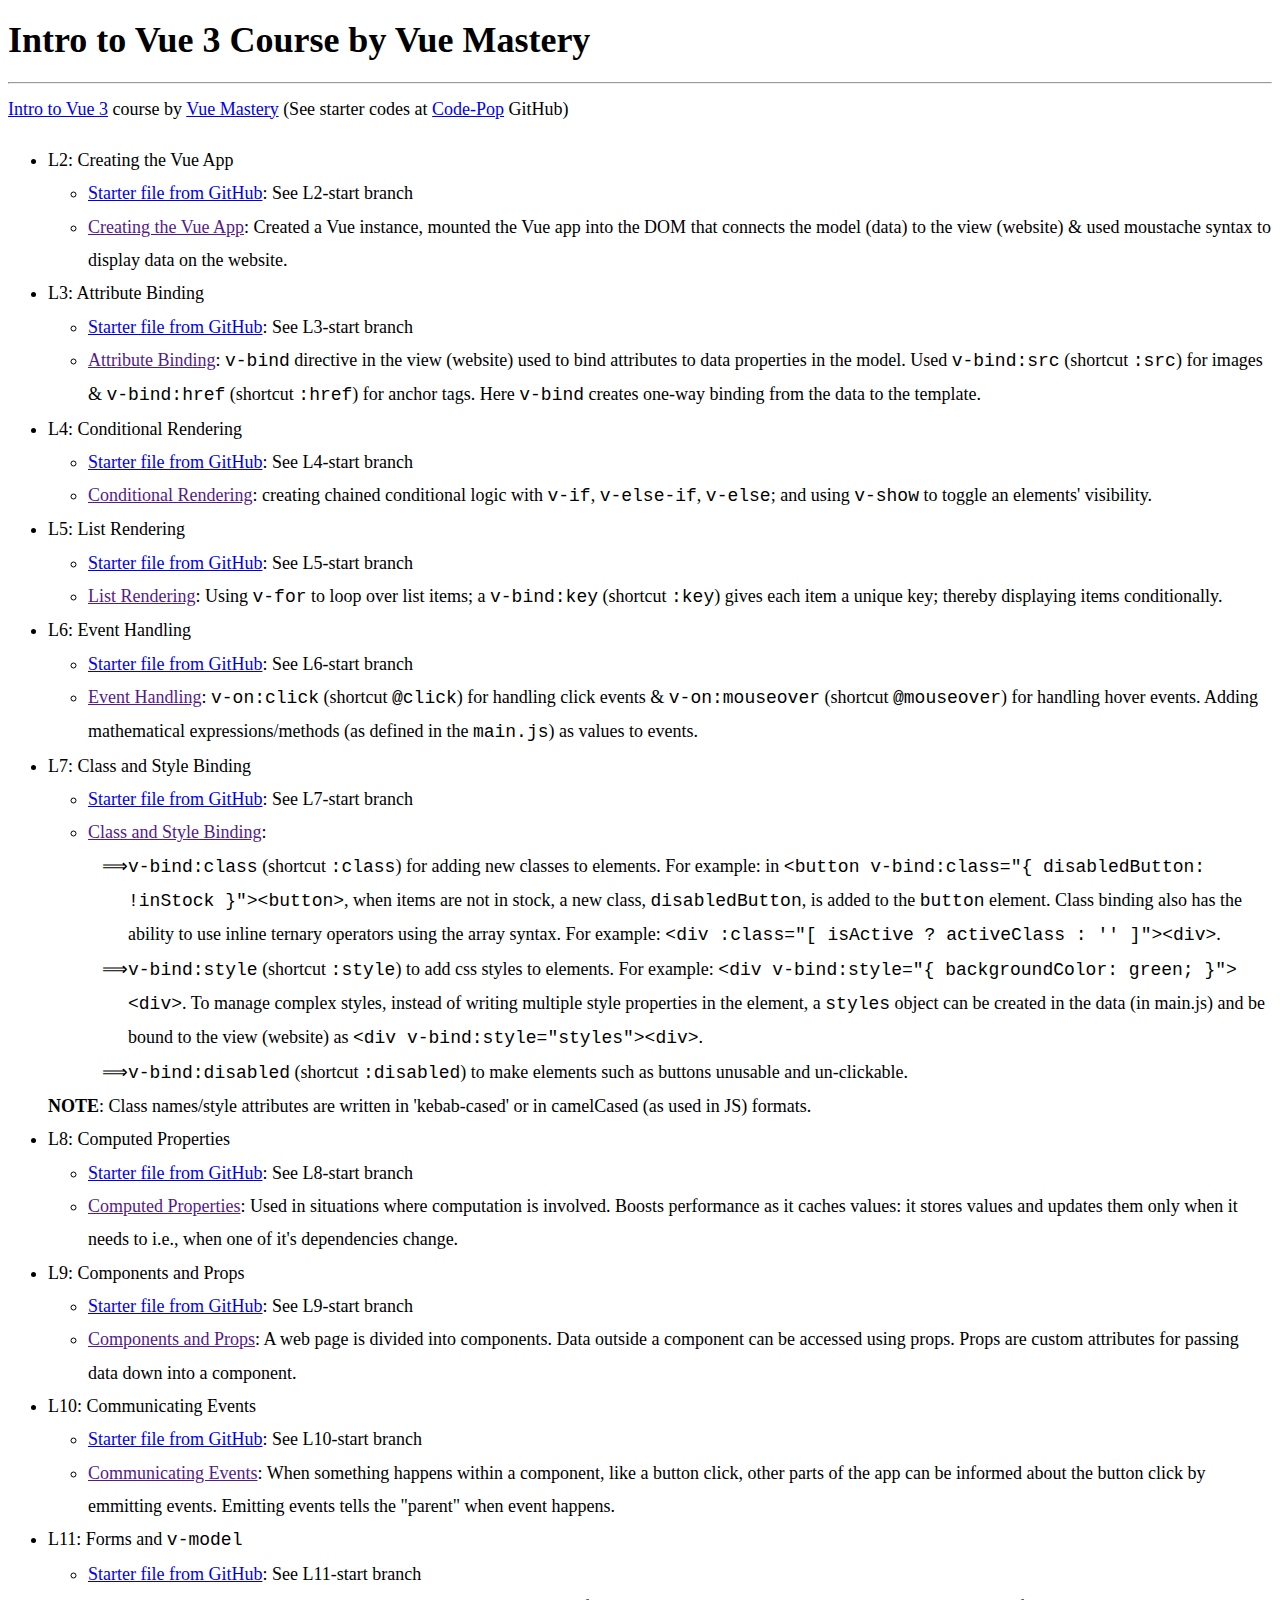
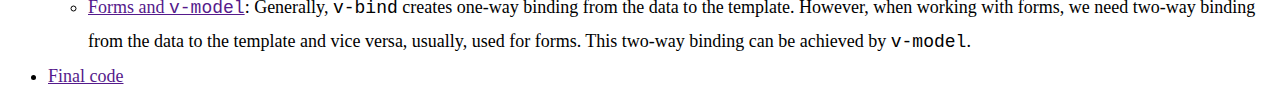
==== index.html @ f96d61c0 "first commit" ====
<!DOCTYPE html>
<html lang="en">

<head>
    <meta charset="UTF-8">
    <meta http-equiv="X-UA-Compatible" content="IE=edge">
    <meta name="viewport" content="width=device-width, initial-scale=1.0">
    <title>Vue.js Introduction</title>

    <style>
        /* For program code, keywords, etc. */
        .mono {
            font-family: 'Courier New', Courier, monospace;
        }

        body {
            line-height: 25pt;
            font-size: large;
        }

        .youtube {
            color: red;
            font-weight: bold;
        }

        /* Long Rightwards Double Arrow for 4th level ul li items */
        .fourth-level-li {
            list-style-type: '\27F9';
        }

        .bold-text {
            font-weight: bold;
        }
    </style>
</head>

<body>
    <h1>Intro to Vue 3 Course by Vue Mastery</h1>

    <hr>

    <a href="https://www.vuemastery.com/courses/intro-to-vue-3/intro-to-vue3" target="_blank">
        Intro to Vue 3</a>
    course by <a href="https://www.vuemastery.com/" target="_blank">Vue Mastery</a>
    (See starter codes at <a href="https://github.com/Code-Pop/Intro-to-Vue-3" target="_blank">
        Code-Pop</a> GitHub)
    <ul>
        <li>L2: Creating the Vue App
            <ul>
                <li>
                    <a href="https://github.com/Code-Pop/Intro-to-Vue-3/tree/L2-start" target="_blank">
                        Starter file from GitHub</a>: See L2-start branch
                </li>

                <li>
                    <a href="" target="_blank">Creating the Vue App</a>: Created a Vue instance,
                    mounted the Vue app into the DOM that connects the model (data) to the
                    view (website) & used moustache syntax to display data on the website.
                </li>
            </ul>
        </li>

        <li>L3: Attribute Binding
            <ul>
                <li>
                    <a href="https://github.com/Code-Pop/Intro-to-Vue-3/tree/L3-start" target="_blank">
                        Starter file from GitHub</a>: See L3-start branch
                </li>

                <li>
                    <a href="" target="_blank">Attribute Binding</a>: <span class="mono">v-bind</span>
                    directive in the view (website) used to bind attributes to data properties in the model.
                    Used <span class="mono">v-bind:src</span> (shortcut <span class="mono">:src</span>) for
                    images & <span class="mono">v-bind:href</span> (shortcut <span class="mono">:href</span>)
                    for anchor tags. Here <span class="mono">v-bind</span> creates one-way binding from the data to
                    the template.
                </li>
            </ul>
        </li>

        <li>L4: Conditional Rendering
            <ul>
                <li>
                    <a href="https://github.com/Code-Pop/Intro-to-Vue-3/tree/L4-start" target="_blank">
                        Starter file from GitHub</a>: See L4-start branch
                </li>

                <li>
                    <a href="" target="_blank">Conditional Rendering</a>: creating chained conditional
                    logic with <span class="mono">v-if</span>, <span class="mono">v-else-if</span>,
                    <span class="mono">v-else</span>; and using <span class="mono">v-show</span> to
                    toggle an elements' visibility.
                </li>
            </ul>
        </li>

        <li>L5: List Rendering
            <ul>
                <li>
                    <a href="https://github.com/Code-Pop/Intro-to-Vue-3/tree/L5-start" target="_blank">
                        Starter file from GitHub</a>: See L5-start branch
                </li>

                <li>
                    <a href="" target="_blank">List Rendering</a>: Using <span class="mono">v-for</span>
                    to loop over list items; a <span class="mono">v-bind:key</span>
                    (shortcut <span class="mono">:key</span>) gives each item a unique key; thereby
                    displaying items conditionally.
                </li>
            </ul>
        </li>

        <li>L6: Event Handling
            <ul>
                <li>
                    <a href="https://github.com/Code-Pop/Intro-to-Vue-3/tree/L6-start" target="_blank">
                        Starter file from GitHub</a>: See L6-start branch
                </li>

                <li>
                    <a href="" target="_blank">Event Handling</a>: <span class="mono">v-on:click</span>
                    (shortcut <span class="mono">@click</span>) for handling click events &
                    <span class="mono">v-on:mouseover</span> (shortcut <span class="mono">@mouseover</span>)
                    for handling hover events. Adding mathematical expressions/methods (as defined in the
                    <span class="mono">main.js</span>) as values to events.
                </li>
            </ul>
        </li>

        <li>L7: Class and Style Binding
            <ul>
                <li>
                    <a href="https://github.com/Code-Pop/Intro-to-Vue-3/tree/L7-start" target="_blank">
                        Starter file from GitHub</a>: See L7-start branch
                </li>

                <li>
                    <a href="" target="_blank">Class and Style Binding</a>:
                    <ul class="fourth-level-li">
                        <li>
                            <span class="mono">v-bind:class</span> (shortcut <span class="mono">:class</span>)
                            for adding new classes to elements. For example: in
                            <span class="mono">&lt;button v-bind:class="{ disabledButton: !inStock
                                }"&gt;&lt;button&gt;</span>,
                            when items are not in stock, a new class, <span class="mono">disabledButton</span>,
                            is added to the <span class="mono">button</span> element. Class binding also has the
                            ability to use inline ternary operators using the array syntax. For example:
                            <span class="mono">&lt;div :class="[ isActive ? activeClass : '' ]"&gt;&lt;div&gt;</span>.
                        </li>

                        <li>
                            <span class="mono">v-bind:style</span> (shortcut <span class="mono">:style</span>)
                            to add css styles to elements. For example:
                            <span class="mono">&lt;div v-bind:style="{ backgroundColor: green; }"&gt;&lt;div&gt;</span>.
                            To manage complex styles, instead of writing multiple style properties in the
                            element, a <span class="mono">styles</span> object can be created in the data (in main.js)
                            and be bound to the view (website) as
                            <span class="mono">&lt;div v-bind:style="styles"&gt;&lt;div&gt;</span>.
                        </li>

                        <li>
                            <span class="mono">v-bind:disabled</span> (shortcut <span class="mono">:disabled</span>)
                            to make elements such as buttons unusable and un-clickable.
                        </li>
                    </ul>
                </li>
            </ul>
            <span class="bold-text">NOTE</span>: Class names/style attributes are written in 'kebab-cased' or in
            camelCased (as used in JS) formats.
        </li>

        <li>L8: Computed Properties
            <ul>
                <li>
                    <a href="https://github.com/Code-Pop/Intro-to-Vue-3/tree/L8-start" target="_blank">
                        Starter file from GitHub</a>: See L8-start branch
                </li>

                <li>
                    <a href="" target="_blank">Computed Properties</a>: Used in situations where computation is
                    involved.
                    Boosts performance as it caches values: it stores values and updates them only when it needs to
                    i.e.,
                    when one of it's dependencies change.
                </li>
            </ul>
        </li>

        <li>L9: Components and Props
            <ul>
                <li>
                    <a href="https://github.com/Code-Pop/Intro-to-Vue-3/tree/L9-start" target="_blank">
                        Starter file from GitHub</a>: See L9-start branch
                </li>

                <li>
                    <a href="" target="_blank">Components and Props</a>: A web page is divided into components. Data
                    outside a component can be accessed using props. Props are custom attributes for passing data down
                    into
                    a component.
                </li>
            </ul>
        </li>

        <li>L10: Communicating Events
            <ul>
                <li>
                    <a href="https://github.com/Code-Pop/Intro-to-Vue-3/tree/L10-start" target="_blank">
                        Starter file from GitHub</a>: See L10-start branch
                </li>

                <li>
                    <a href="" target="_blank">Communicating Events</a>: When something happens within a component,
                    like a button click, other parts of the app can be informed about the button click by emmitting
                    events.
                    Emitting events tells the "parent" when event happens.
                </li>
            </ul>
        </li>

        <li>L11: Forms and <span class="mono">v-model</span>
            <ul>
                <li>
                    <a href="https://github.com/Code-Pop/Intro-to-Vue-3/tree/L11-start" target="_blank">
                        Starter file from GitHub</a>: See L11-start branch
                </li>

                <li>
                    <a href="" target="_blank">Forms and <span class="mono">v-model</span></a>: Generally,
                    <span class="mono">v-bind</span> creates one-way binding from the data to the template.
                    However, when working with forms, we need two-way binding from the data to the template
                    and vice versa, usually, used for forms. This two-way binding can be achieved by
                    <span class="mono">v-model</span>.
                </li>
            </ul>
        </li>

        <li>
            <a href="">Final code</a>
        </li>
    </ul>
</body>

</html>
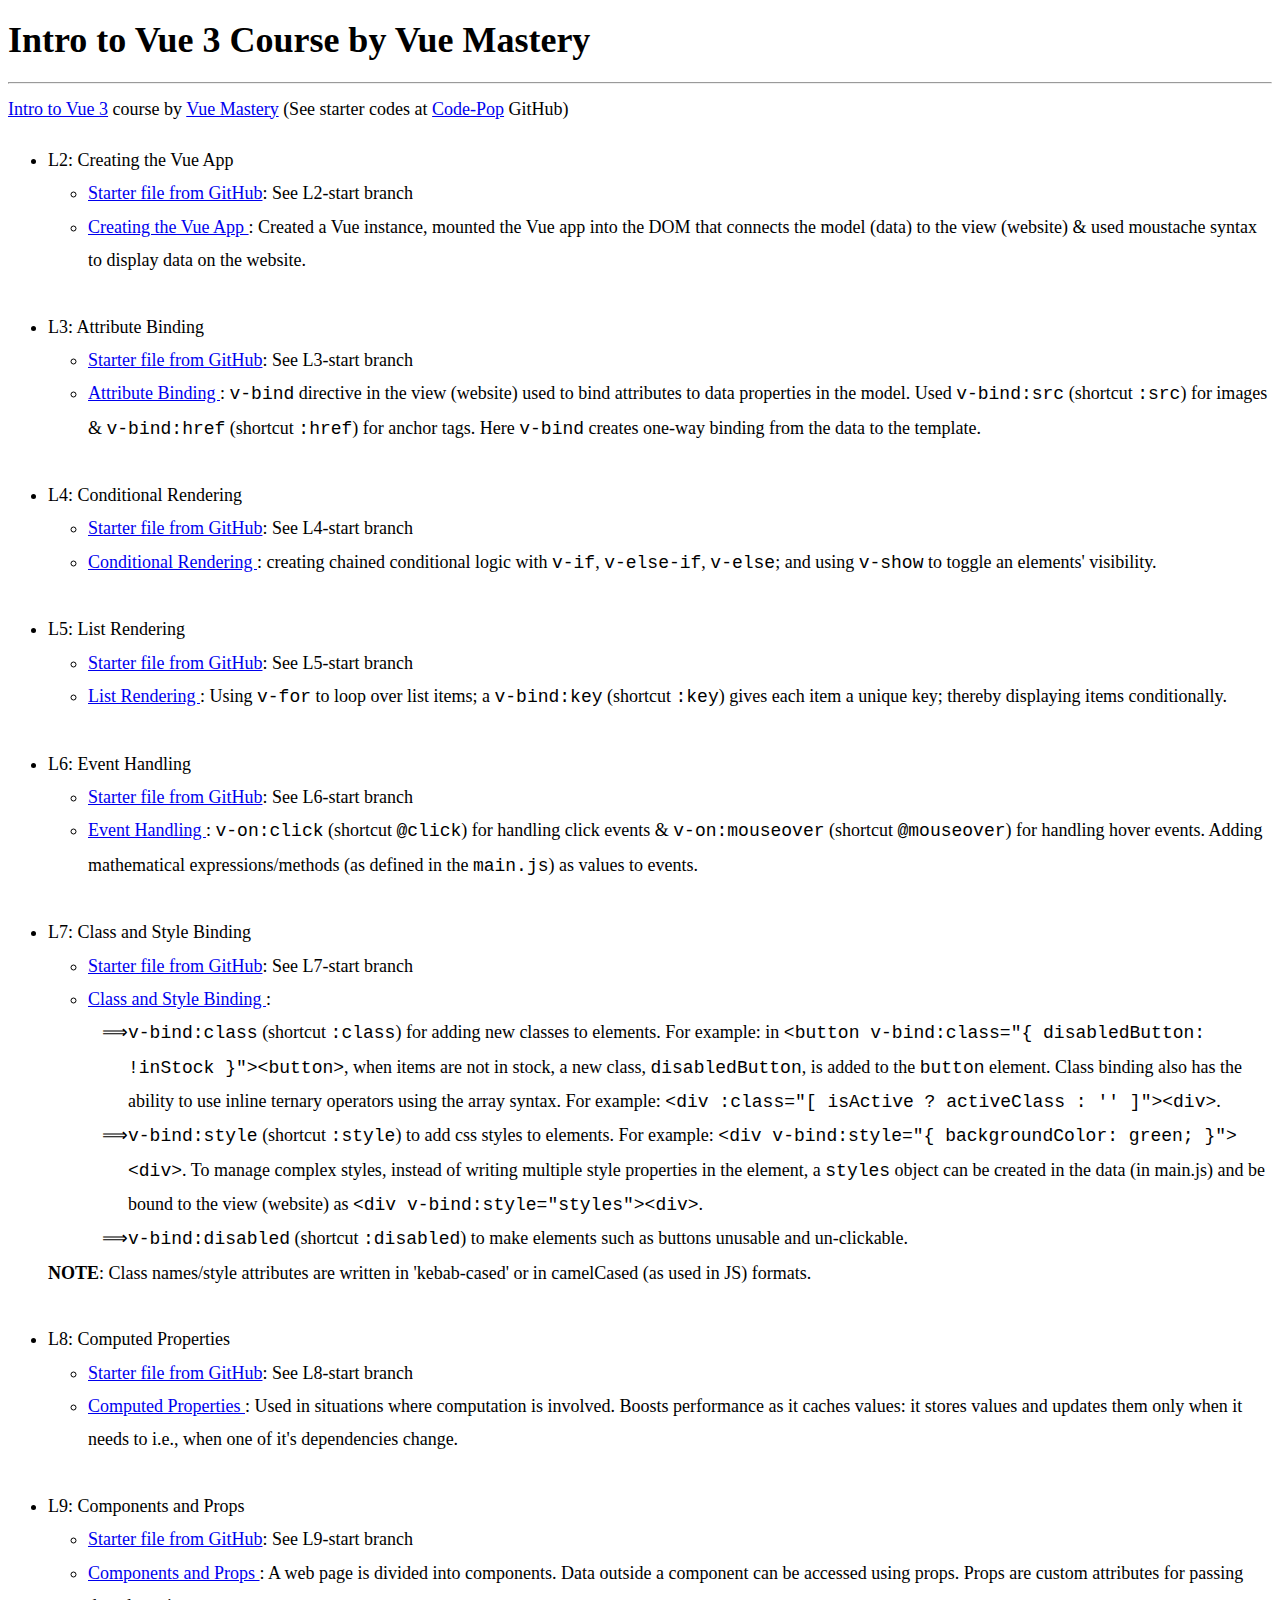
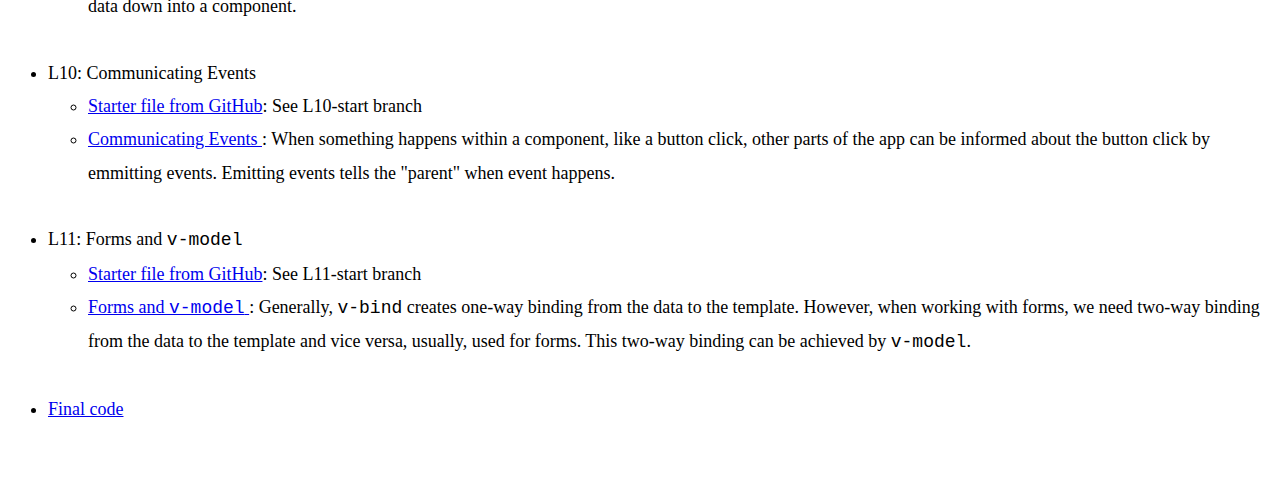
==== commit ca523f1e: "added links for each lesson" ====
--- a/index.html
+++ b/index.html
@@ -39,11 +39,10 @@
 
     <hr>
 
-    <a href="https://www.vuemastery.com/courses/intro-to-vue-3/intro-to-vue3" target="_blank">
-        Intro to Vue 3</a>
+    <a href="https://www.vuemastery.com/courses/intro-to-vue-3/intro-to-vue3" target="_blank">Intro to Vue 3</a>
     course by <a href="https://www.vuemastery.com/" target="_blank">Vue Mastery</a>
-    (See starter codes at <a href="https://github.com/Code-Pop/Intro-to-Vue-3" target="_blank">
-        Code-Pop</a> GitHub)
+    (See starter codes at <a href="https://github.com/Code-Pop/Intro-to-Vue-3" target="_blank">Code-Pop</a> GitHub)
+
     <ul>
         <li>L2: Creating the Vue App
             <ul>
@@ -53,12 +52,13 @@
                 </li>
 
                 <li>
-                    <a href="" target="_blank">Creating the Vue App</a>: Created a Vue instance,
-                    mounted the Vue app into the DOM that connects the model (data) to the
-                    view (website) & used moustache syntax to display data on the website.
-                </li>
-            </ul>
-        </li>
+                    <a href="https://myverdict.github.io/vue-mastery-courses/intro-to-vue3/L2-creating-the-vue-app/index.html" target="_blank">
+                        Creating the Vue App
+                    </a>: Created a Vue instance, mounted the Vue app into the DOM that connects the model (data) to the view (website) & 
+                    used moustache syntax to display data on the website.
+                </li>
+            </ul>
+        </li><br>
 
         <li>L3: Attribute Binding
             <ul>
@@ -68,15 +68,15 @@
                 </li>
 
                 <li>
-                    <a href="" target="_blank">Attribute Binding</a>: <span class="mono">v-bind</span>
-                    directive in the view (website) used to bind attributes to data properties in the model.
-                    Used <span class="mono">v-bind:src</span> (shortcut <span class="mono">:src</span>) for
-                    images & <span class="mono">v-bind:href</span> (shortcut <span class="mono">:href</span>)
-                    for anchor tags. Here <span class="mono">v-bind</span> creates one-way binding from the data to
-                    the template.
-                </li>
-            </ul>
-        </li>
+                    <a href="https://myverdict.github.io/vue-mastery-courses/intro-to-vue3/L3-attribute-binding/index.html" target="_blank">
+                        Attribute Binding
+                    </a>: <span class="mono">v-bind</span> directive in the view (website) used to bind attributes to data 
+                    properties in the model. Used <span class="mono">v-bind:src</span> (shortcut <span class="mono">:src</span>) 
+                    for images & <span class="mono">v-bind:href</span> (shortcut <span class="mono">:href</span>) for anchor tags. 
+                    Here <span class="mono">v-bind</span> creates one-way binding from the data to the template.
+                </li>
+            </ul>
+        </li><br>
 
         <li>L4: Conditional Rendering
             <ul>
@@ -86,13 +86,13 @@
                 </li>
 
                 <li>
-                    <a href="" target="_blank">Conditional Rendering</a>: creating chained conditional
-                    logic with <span class="mono">v-if</span>, <span class="mono">v-else-if</span>,
-                    <span class="mono">v-else</span>; and using <span class="mono">v-show</span> to
-                    toggle an elements' visibility.
-                </li>
-            </ul>
-        </li>
+                    <a href="https://myverdict.github.io/vue-mastery-courses/intro-to-vue3/L4-conditional-rendering/index.html" target="_blank">
+                        Conditional Rendering
+                    </a>: creating chained conditional logic with <span class="mono">v-if</span>, <span class="mono">v-else-if</span>,
+                    <span class="mono">v-else</span>; and using <span class="mono">v-show</span> to toggle an elements' visibility.
+                </li>
+            </ul>
+        </li><br>
 
         <li>L5: List Rendering
             <ul>
@@ -102,13 +102,13 @@
                 </li>
 
                 <li>
-                    <a href="" target="_blank">List Rendering</a>: Using <span class="mono">v-for</span>
-                    to loop over list items; a <span class="mono">v-bind:key</span>
-                    (shortcut <span class="mono">:key</span>) gives each item a unique key; thereby
-                    displaying items conditionally.
-                </li>
-            </ul>
-        </li>
+                    <a href="https://myverdict.github.io/vue-mastery-courses/intro-to-vue3/L5-list-rendering/index.html" target="_blank">
+                        List Rendering
+                    </a>: Using <span class="mono">v-for</span> to loop over list items; a <span class="mono">v-bind:key</span>
+                    (shortcut <span class="mono">:key</span>) gives each item a unique key; thereby displaying items conditionally.
+                </li>
+            </ul>
+        </li><br>
 
         <li>L6: Event Handling
             <ul>
@@ -118,14 +118,14 @@
                 </li>
 
                 <li>
-                    <a href="" target="_blank">Event Handling</a>: <span class="mono">v-on:click</span>
-                    (shortcut <span class="mono">@click</span>) for handling click events &
-                    <span class="mono">v-on:mouseover</span> (shortcut <span class="mono">@mouseover</span>)
-                    for handling hover events. Adding mathematical expressions/methods (as defined in the
-                    <span class="mono">main.js</span>) as values to events.
-                </li>
-            </ul>
-        </li>
+                    <a href="https://myverdict.github.io/vue-mastery-courses/intro-to-vue3/L6-event-handling/index.html" target="_blank">
+                        Event Handling
+                    </a>: <span class="mono">v-on:click</span> (shortcut <span class="mono">@click</span>) for handling click events &
+                    <span class="mono">v-on:mouseover</span> (shortcut <span class="mono">@mouseover</span>) for handling hover events. 
+                    Adding mathematical expressions/methods (as defined in the <span class="mono">main.js</span>) as values to events.
+                </li>
+            </ul>
+        </li><br>
 
         <li>L7: Class and Style Binding
             <ul>
@@ -135,13 +135,15 @@
                 </li>
 
                 <li>
-                    <a href="" target="_blank">Class and Style Binding</a>:
+                    <a href="https://myverdict.github.io/vue-mastery-courses/intro-to-vue3/L7-class-and-style-binding/index.html" target="_blank">
+                        Class and Style Binding
+                    </a>:
+                    
                     <ul class="fourth-level-li">
                         <li>
                             <span class="mono">v-bind:class</span> (shortcut <span class="mono">:class</span>)
                             for adding new classes to elements. For example: in
-                            <span class="mono">&lt;button v-bind:class="{ disabledButton: !inStock
-                                }"&gt;&lt;button&gt;</span>,
+                            <span class="mono">&lt;button v-bind:class="{ disabledButton: !inStock }"&gt;&lt;button&gt;</span>,
                             when items are not in stock, a new class, <span class="mono">disabledButton</span>,
                             is added to the <span class="mono">button</span> element. Class binding also has the
                             ability to use inline ternary operators using the array syntax. For example:
@@ -152,10 +154,9 @@
                             <span class="mono">v-bind:style</span> (shortcut <span class="mono">:style</span>)
                             to add css styles to elements. For example:
                             <span class="mono">&lt;div v-bind:style="{ backgroundColor: green; }"&gt;&lt;div&gt;</span>.
-                            To manage complex styles, instead of writing multiple style properties in the
-                            element, a <span class="mono">styles</span> object can be created in the data (in main.js)
-                            and be bound to the view (website) as
-                            <span class="mono">&lt;div v-bind:style="styles"&gt;&lt;div&gt;</span>.
+                            To manage complex styles, instead of writing multiple style properties in the element, a 
+                            <span class="mono">styles</span> object can be created in the data (in main.js) and be bound 
+                            to the view (website) as <span class="mono">&lt;div v-bind:style="styles"&gt;&lt;div&gt;</span>.
                         </li>
 
                         <li>
@@ -167,7 +168,7 @@
             </ul>
             <span class="bold-text">NOTE</span>: Class names/style attributes are written in 'kebab-cased' or in
             camelCased (as used in JS) formats.
-        </li>
+        </li><br>
 
         <li>L8: Computed Properties
             <ul>
@@ -177,14 +178,13 @@
                 </li>
 
                 <li>
-                    <a href="" target="_blank">Computed Properties</a>: Used in situations where computation is
-                    involved.
-                    Boosts performance as it caches values: it stores values and updates them only when it needs to
-                    i.e.,
-                    when one of it's dependencies change.
-                </li>
-            </ul>
-        </li>
+                    <a href="https://myverdict.github.io/vue-mastery-courses/intro-to-vue3/L8-computed-properties/index.html" target="_blank">
+                        Computed Properties
+                    </a>: Used in situations where computation is involved. Boosts performance as it caches values: it stores values and 
+                    updates them only when it needs to i.e., when one of it's dependencies change.
+                </li>
+            </ul>
+        </li><br>
 
         <li>L9: Components and Props
             <ul>
@@ -194,13 +194,13 @@
                 </li>
 
                 <li>
-                    <a href="" target="_blank">Components and Props</a>: A web page is divided into components. Data
-                    outside a component can be accessed using props. Props are custom attributes for passing data down
-                    into
-                    a component.
-                </li>
-            </ul>
-        </li>
+                    <a href="https://myverdict.github.io/vue-mastery-courses/intro-to-vue3/L9-components-and-props/index.html" target="_blank">
+                        Components and Props
+                    </a>: A web page is divided into components. Data outside a component can be accessed using props. Props are custom 
+                    attributes for passing data down into a component.
+                </li>
+            </ul>
+        </li><br>
 
         <li>L10: Communicating Events
             <ul>
@@ -210,13 +210,13 @@
                 </li>
 
                 <li>
-                    <a href="" target="_blank">Communicating Events</a>: When something happens within a component,
-                    like a button click, other parts of the app can be informed about the button click by emmitting
-                    events.
-                    Emitting events tells the "parent" when event happens.
-                </li>
-            </ul>
-        </li>
+                    <a href="https://myverdict.github.io/vue-mastery-courses/intro-to-vue3/L10-communicating-events/index.html" target="_blank">
+                        Communicating Events
+                    </a>: When something happens within a component, like a button click, other parts of the app can be informed about the 
+                    button click by emmitting events. Emitting events tells the "parent" when event happens.
+                </li>
+            </ul>
+        </li><br>
 
         <li>L11: Forms and <span class="mono">v-model</span>
             <ul>
@@ -226,18 +226,18 @@
                 </li>
 
                 <li>
-                    <a href="" target="_blank">Forms and <span class="mono">v-model</span></a>: Generally,
-                    <span class="mono">v-bind</span> creates one-way binding from the data to the template.
-                    However, when working with forms, we need two-way binding from the data to the template
-                    and vice versa, usually, used for forms. This two-way binding can be achieved by
-                    <span class="mono">v-model</span>.
-                </li>
-            </ul>
-        </li>
+                    <a href="https://myverdict.github.io/vue-mastery-courses/intro-to-vue3/L11-forms-and-v-model/index.html" target="_blank">
+                        Forms and <span class="mono">v-model</span>
+                    </a>: Generally, <span class="mono">v-bind</span> creates one-way binding from the data to the template. However, 
+                    when working with forms, we need two-way binding from the data to the template and vice versa, usually, used for forms. 
+                    This two-way binding can be achieved by <span class="mono">v-model</span>.
+                </li>
+            </ul>
+        </li><br>
 
         <li>
-            <a href="">Final code</a>
-        </li>
+            <a href="https://myverdict.github.io/vue-mastery-courses/intro-to-vue3/final/index.html">Final code</a>
+        </li><br>
     </ul>
 </body>
 
